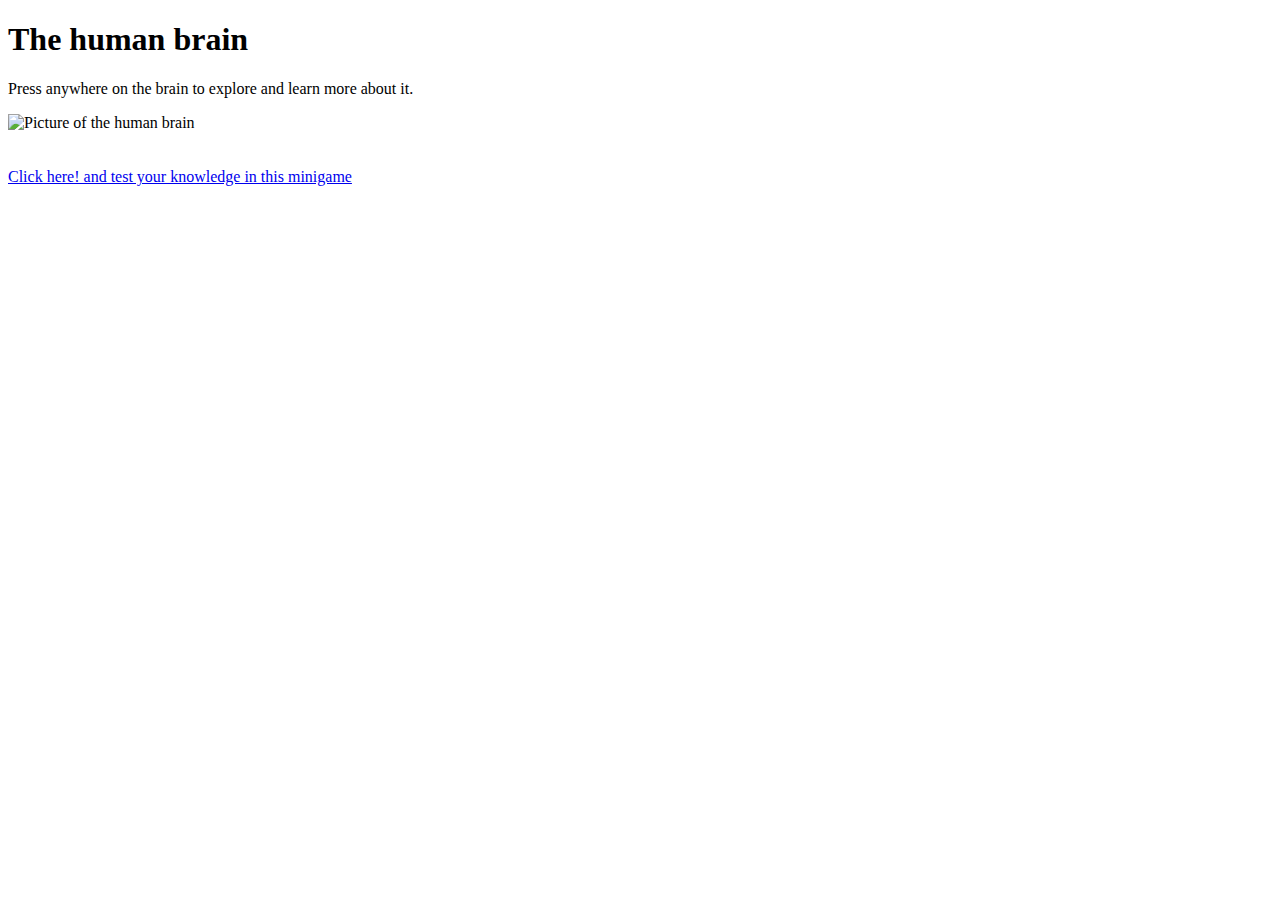
==== VisualStudioCode/index.html @ 362d5352 "Added questions !" ====
<!DOCTYPE html>
<html lang="sv">
<head>
    <meta charset="UTF-8">
    <meta name="viewport" content="width=device-width, initial-scale=1.0">
    <link href="/public/styles/style.css" rel="stylesheet">

    <title>Brain Hour</title>
</head>
<body>
    <header>
        <h1>The human brain</h1>
    </header>

    <p id="informationtext">
        Press anywhere on the brain to explore and learn more about it.
    </p>

    <div class="container">
        <div class="image-container">
            <img src="/public/images/brain_front_image.png" alt="Picture of the human brain" usemap="#image-map">
            
             <map name="image-map">
                <area target="" alt="Frontal lobe" id="fl" href="/public/pages/frontallobe.html" title="Frontal lobe" coords="269,364,182,371,139,327,129,256,203,164,305,106,424,95,426,115,404,134,384,150,381,165,358,179,350,232,338,253,344,264,291,310,270,329,264,346" shape="poly">
                <area target="" alt="Parietal lobe" id="pl" href="/public/pages/parietallobe.html" title="Parietal lobe"  coords="346,262,341,251,354,230,358,175,386,164,387,145,408,139,414,129,426,118,429,103,462,115,532,140,576,181,592,212,534,274,436,240,400,250" shape="poly">
                <area target="" alt="Occipital lobe" id="ol" href="/public/pages/occipitallobe.html" title="Occipital lobe"  coords="590,216,616,266,621,330,603,373,558,352,554,301,535,272,566,238" shape="poly">
                <area target="" alt="Temporal lobe" id="tl" href="/public/pages/temporallobe.html" title="Temporal lobe"  coords="272,326,345,265,394,251,414,249,429,244,454,247,537,277,555,301,556,347,582,365,599,374,586,384,538,384,454,389,394,401,368,411,329,413,297,405,273,383,267,348" shape="poly">
                <area target="" alt="Cerebellum" title="Cerebellum"  coords="557,390,426,393,383,409,389,427,409,458,439,474,473,473,517,463,550,447,565,412" shape="poly">
                <area target="" alt="Spinal cord" title="Spinal cord"  coords="378,414,385,431,399,443,403,458,427,474,439,506,425,515,402,514,387,461,372,443,344,428,335,419" shape="poly">
            </map>
            </div>
        </div>    
    </div>
    <br>
    <div id="game">
        <!--<img id = "gameB" src="/public/images/brai2.png" alt="gamebrain">-->
        <br>
        <a href="https://people.dsv.su.se/~axgu8924/Builds/">Click here! and test your knowledge in this minigame</a>
    </div>
</body>
</html>
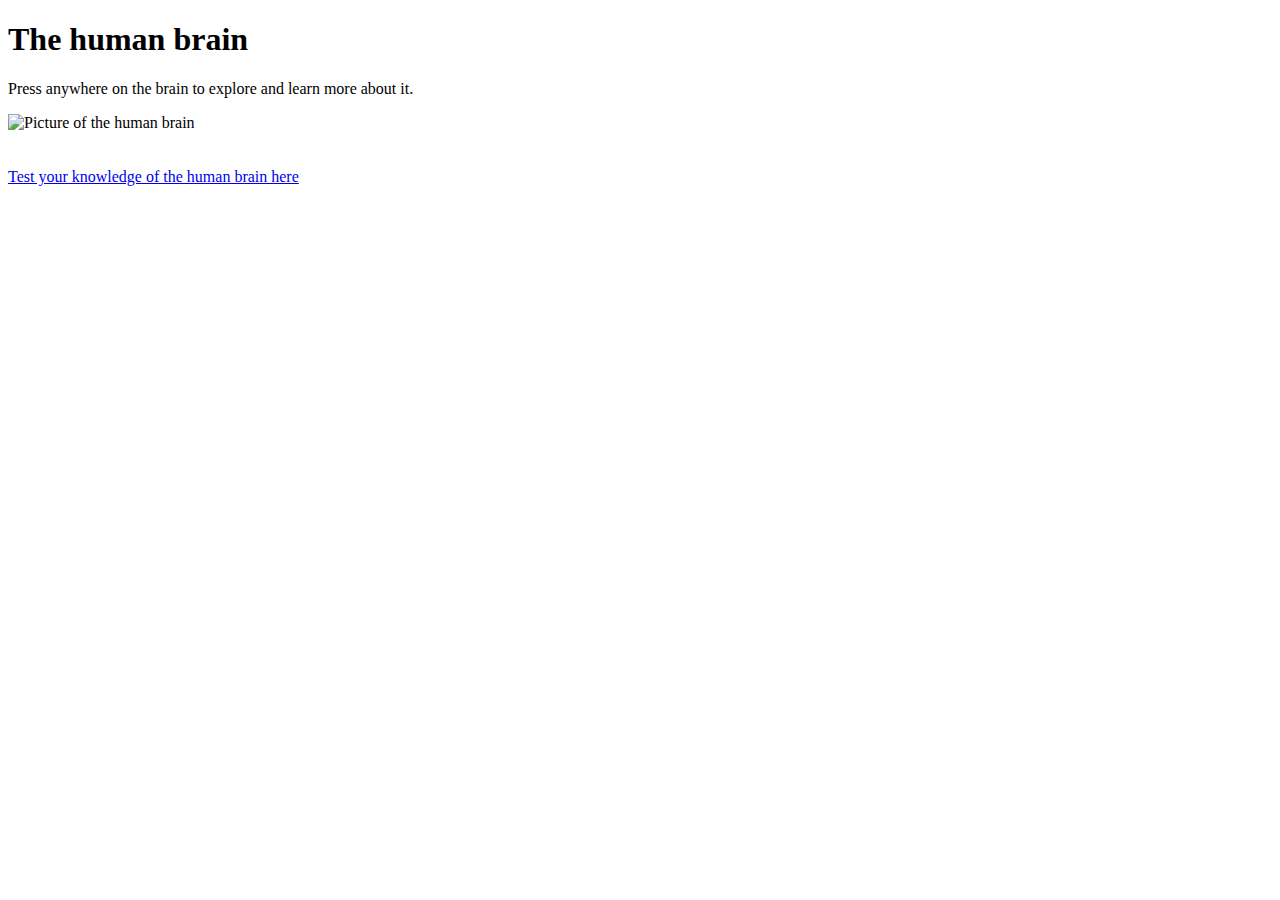
==== commit 2fb14604: "lagt till sidorna cerebellum och spinal cord" ====
--- a/VisualStudioCode/index.html
+++ b/VisualStudioCode/index.html
@@ -26,8 +26,8 @@
                 <area target="" alt="Parietal lobe" id="pl" href="/public/pages/parietallobe.html" title="Parietal lobe"  coords="346,262,341,251,354,230,358,175,386,164,387,145,408,139,414,129,426,118,429,103,462,115,532,140,576,181,592,212,534,274,436,240,400,250" shape="poly">
                 <area target="" alt="Occipital lobe" id="ol" href="/public/pages/occipitallobe.html" title="Occipital lobe"  coords="590,216,616,266,621,330,603,373,558,352,554,301,535,272,566,238" shape="poly">
                 <area target="" alt="Temporal lobe" id="tl" href="/public/pages/temporallobe.html" title="Temporal lobe"  coords="272,326,345,265,394,251,414,249,429,244,454,247,537,277,555,301,556,347,582,365,599,374,586,384,538,384,454,389,394,401,368,411,329,413,297,405,273,383,267,348" shape="poly">
-                <area target="" alt="Cerebellum" title="Cerebellum"  coords="557,390,426,393,383,409,389,427,409,458,439,474,473,473,517,463,550,447,565,412" shape="poly">
-                <area target="" alt="Spinal cord" title="Spinal cord"  coords="378,414,385,431,399,443,403,458,427,474,439,506,425,515,402,514,387,461,372,443,344,428,335,419" shape="poly">
+                <area target="" alt="Cerebellum" id="cb" href="/public/pages/Cerebellum.html" title="Cerebellum"  coords="557,390,426,393,383,409,389,427,409,458,439,474,473,473,517,463,550,447,565,412" shape="poly">
+                <area target="" alt="Spinal cord" id="sc" href="/public/pages/spinalcord.html" title="Spinal cord" coords="378,414,385,431,399,443,403,458,427,474,439,506,425,515,402,514,387,461,372,443,344,428,335,419" shape="poly">
             </map>
             </div>
         </div>    
@@ -36,7 +36,7 @@
     <div id="game">
         <!--<img id = "gameB" src="/public/images/brai2.png" alt="gamebrain">-->
         <br>
-        <a href="https://people.dsv.su.se/~axgu8924/Builds/">Click here! and test your knowledge in this minigame</a>
+        <a href="https://people.dsv.su.se/~axgu8924/Builds/">Test your knowledge of the human brain here</a>
     </div>
 </body>
 </html>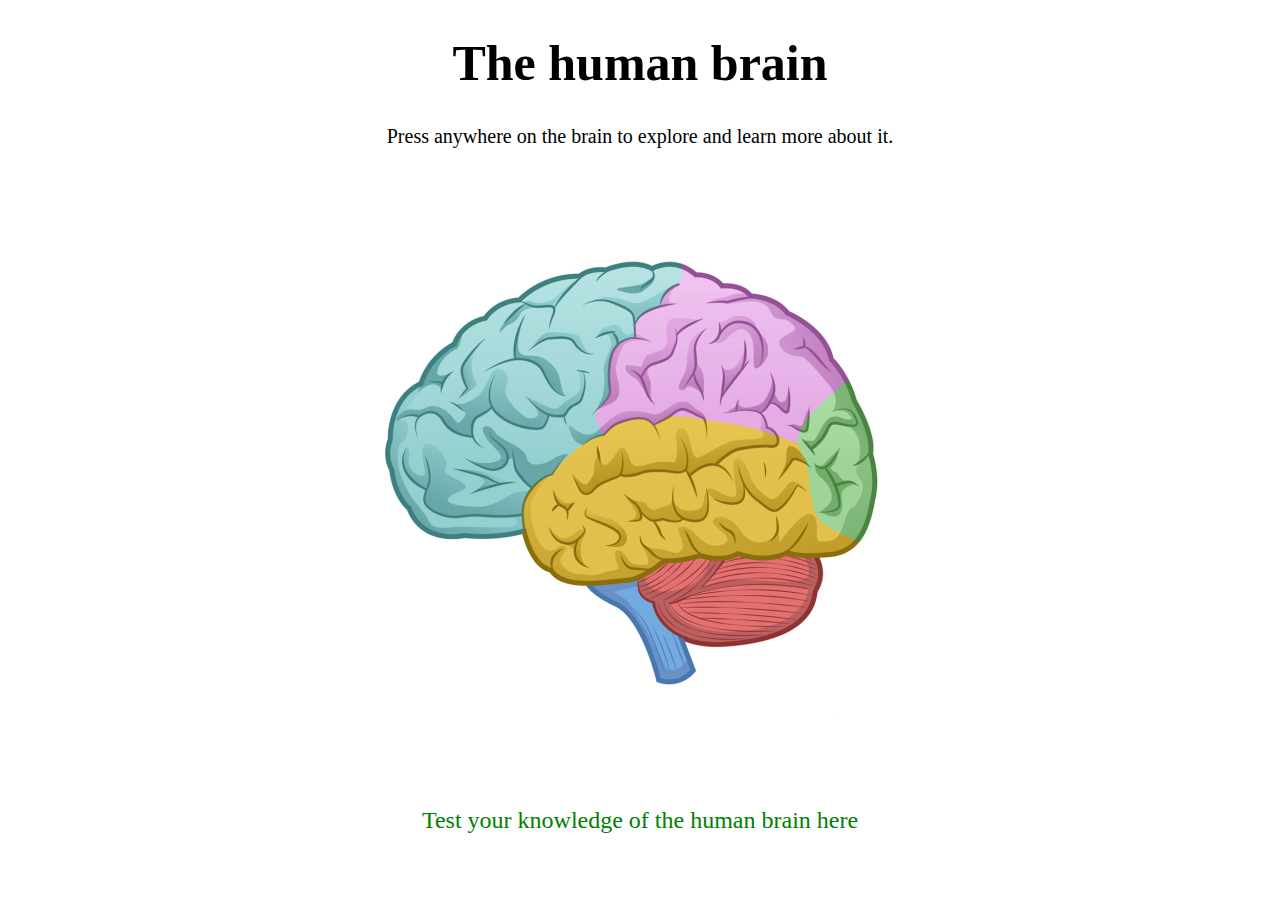
==== commit 5c8e8801: "random edits som legat i 3 månader + fix YA YEET" ====
--- a/VisualStudioCode/index.html
+++ b/VisualStudioCode/index.html
@@ -1,10 +1,13 @@
+<!--Markus Bergstöm, Keziah Ferreira Dos Santos, Axel Gustavsson-->
 
+
+<!--Markus Bergstöm har skrivit alla HTML basserade filer-->
 <!DOCTYPE html>
 <html lang="sv">
 <head>
     <meta charset="UTF-8">
     <meta name="viewport" content="width=device-width, initial-scale=1.0">
-    <link href="/public/styles/style.css" rel="stylesheet">
+    <link href="public/styles/style.css" rel="stylesheet">
 
     <title>Brain Hour</title>
 </head>
@@ -19,22 +22,20 @@
 
     <div class="container">
         <div class="image-container">
-            <img src="/public/images/brain_front_image.png" alt="Picture of the human brain" usemap="#image-map">
+            <img src="public/images/brain_front_image.png" alt="Picture of the human brain" usemap="#image-map">
             
              <map name="image-map">
-                <area target="" alt="Frontal lobe" id="fl" href="/public/pages/frontallobe.html" title="Frontal lobe" coords="269,364,182,371,139,327,129,256,203,164,305,106,424,95,426,115,404,134,384,150,381,165,358,179,350,232,338,253,344,264,291,310,270,329,264,346" shape="poly">
-                <area target="" alt="Parietal lobe" id="pl" href="/public/pages/parietallobe.html" title="Parietal lobe"  coords="346,262,341,251,354,230,358,175,386,164,387,145,408,139,414,129,426,118,429,103,462,115,532,140,576,181,592,212,534,274,436,240,400,250" shape="poly">
-                <area target="" alt="Occipital lobe" id="ol" href="/public/pages/occipitallobe.html" title="Occipital lobe"  coords="590,216,616,266,621,330,603,373,558,352,554,301,535,272,566,238" shape="poly">
-                <area target="" alt="Temporal lobe" id="tl" href="/public/pages/temporallobe.html" title="Temporal lobe"  coords="272,326,345,265,394,251,414,249,429,244,454,247,537,277,555,301,556,347,582,365,599,374,586,384,538,384,454,389,394,401,368,411,329,413,297,405,273,383,267,348" shape="poly">
-                <area target="" alt="Cerebellum" id="cb" href="/public/pages/Cerebellum.html" title="Cerebellum"  coords="557,390,426,393,383,409,389,427,409,458,439,474,473,473,517,463,550,447,565,412" shape="poly">
-                <area target="" alt="Spinal cord" id="sc" href="/public/pages/spinalcord.html" title="Spinal cord" coords="378,414,385,431,399,443,403,458,427,474,439,506,425,515,402,514,387,461,372,443,344,428,335,419" shape="poly">
+                <area target="." alt="Frontal lobe" id="fl" href="frontallobe.html" title="Frontal lobe" coords="269,364,182,371,139,327,129,256,203,164,305,106,424,95,426,115,404,134,384,150,381,165,358,179,350,232,338,253,344,264,291,310,270,329,264,346" shape="poly">
+                <area target="." alt="Parietal lobe" id="pl" href="parietallobe.html" title="Parietal lobe"  coords="346,262,341,251,354,230,358,175,386,164,387,145,408,139,414,129,426,118,429,103,462,115,532,140,576,181,592,212,534,274,436,240,400,250" shape="poly">
+                <area target="." alt="Occipital lobe" id="ol" href="occipitallobe.html" title="Occipital lobe"  coords="590,216,616,266,621,330,603,373,558,352,554,301,535,272,566,238" shape="poly">
+                <area target="." alt="Temporal lobe" id="tl" href="temporallobe.html" title="Temporal lobe"  coords="272,326,345,265,394,251,414,249,429,244,454,247,537,277,555,301,556,347,582,365,599,374,586,384,538,384,454,389,394,401,368,411,329,413,297,405,273,383,267,348" shape="poly">
+                <area target="." alt="Cerebellum" id="cb" href="cerebellum.html" title="Cerebellum"  coords="557,390,426,393,383,409,389,427,409,458,439,474,473,473,517,463,550,447,565,412" shape="poly">
+                <area target="." alt="Spinal cord" id="sc" href="spinalcord.html" title="Spinal cord" coords="378,414,385,431,399,443,403,458,427,474,439,506,425,515,402,514,387,461,372,443,344,428,335,419" shape="poly">
             </map>
-            </div>
-        </div>    
-    </div>
+        </div>
+    </div>    
     <br>
     <div id="game">
-        <!--<img id = "gameB" src="/public/images/brai2.png" alt="gamebrain">-->
         <br>
         <a href="https://people.dsv.su.se/~axgu8924/Builds/">Test your knowledge of the human brain here</a>
     </div>
--- a/VisualStudioCode/public/styles/style.css
+++ b/VisualStudioCode/public/styles/style.css
@@ -0,0 +1,174 @@
+body{
+    background-color: white;
+}
+/*Skriven av Keziah Ferreira Dos Santos*/
+h1{
+    color: black;
+    text-align: center;
+    font-size: 50px;
+    font-family:fantasy;
+}
+
+h2{
+    color: black;
+    text-align: center;
+    font-size: 36;
+    font: 'Times New Roman';
+}
+
+#informationtext{
+    text-align: center;
+    font-size: 18px;
+    
+}
+/*Skriven av Keziah Ferreira Dos Santos*/
+img{
+    display: block;
+    margin-left: auto;
+    margin-right: auto;
+}
+
+.frontallobeimage{
+    background-color: #fff;
+    border: 1px solid #c8ccd1;
+    border-top-color: rgb(200, 204, 209);
+    border-top-style: solid;
+    border-top-width: 1px;
+    border-right-color: rgb(200, 204, 209);
+    border-right-style: solid;
+    border-right-width: 1px;
+    border-bottom-color: rgb(200, 204, 209);
+    border-bottom-style: solid;
+    border-bottom-width: 1px;
+    border-left-color: rgb(200, 204, 209);
+    border-left-style: solid;
+    border-left-width: 1px;
+    border-image-source: initial;
+    border-image-slice: initial;
+    border-image-width: initial;
+    border-image-outset: initial;
+    border-image-repeat: initial;
+}
+
+.occipitallobeimage{
+    background-color: #fff;
+    border: 1px solid #c8ccd1;
+    border-top-color: rgb(200, 204, 209);
+    border-top-style: solid;
+    border-top-width: 1px;
+    border-right-color: rgb(200, 204, 209);
+    border-right-style: solid;
+    border-right-width: 1px;
+    border-bottom-color: rgb(200, 204, 209);
+    border-bottom-style: solid;
+    border-bottom-width: 1px;
+    border-left-color: rgb(200, 204, 209);
+    border-left-style: solid;
+    border-left-width: 1px;
+    border-image-source: initial;
+    border-image-slice: initial;
+    border-image-width: initial;
+    border-image-outset: initial;
+    border-image-repeat: initial; 
+}
+
+.parietallobeimage{
+    background-color: #fff;
+    border: 1px solid #c8ccd1;
+    border-top-color: rgb(200, 204, 209);
+    border-top-style: solid;
+    border-top-width: 1px;
+    border-right-color: rgb(200, 204, 209);
+    border-right-style: solid;
+    border-right-width: 1px;
+    border-bottom-color: rgb(200, 204, 209);
+    border-bottom-style: solid;
+    border-bottom-width: 1px;
+    border-left-color: rgb(200, 204, 209);
+    border-left-style: solid;
+    border-left-width: 1px;
+    border-image-source: initial;
+    border-image-slice: initial;
+    border-image-width: initial;
+    border-image-outset: initial;
+    border-image-repeat: initial;
+}
+
+.temporallobeimage{
+    background-color: #fff;
+    border: 1px solid #c8ccd1;
+    border-top-color: rgb(200, 204, 209);
+    border-top-style: solid;
+    border-top-width: 1px;
+    border-right-color: rgb(200, 204, 209);
+    border-right-style: solid;
+    border-right-width: 1px;
+    border-bottom-color: rgb(200, 204, 209);
+    border-bottom-style: solid;
+    border-bottom-width: 1px;
+    border-left-color: rgb(200, 204, 209);
+    border-left-style: solid;
+    border-left-width: 1px;
+    border-image-source: initial;
+    border-image-slice: initial;
+    border-image-width: initial;
+    border-image-outset: initial;
+    border-image-repeat: initial;
+}
+
+
+.fl-info{
+    text-align: left;
+    /*position: absolute; */
+    /*left:80px; top:5px; */
+}
+
+.pl-info{
+    position: absolute;
+    right:80px; top:5px;
+}
+
+.ol-info{
+    position: absolute;
+    left:80px; bottom:5px;
+}
+
+.tl-info{
+    position: absolute;
+    right:80px; bottom:5px;
+}
+
+#informationtext{
+    font-size: 20px;
+    font: 'Times new Roman';
+}
+
+#game{ 
+    text-align: center;
+    font-size: 24px;
+    font: 'Times New Roman';
+}
+
+/*Skriven av Keziah Ferreira Dos Santos*/
+a:link {
+    color: green;
+    background-color: transparent;
+    text-decoration: none;
+  }
+  a:visited {
+    color: black;
+    background-color: transparent;
+    text-decoration: none;
+  }
+  a:hover {
+    color: red;
+    background-color: transparent;
+    text-decoration: underline;
+  }
+
+#back-to-home{
+    text-align: center;
+    font-size: 24px;
+    font: 'Times New Roman';
+}
+
